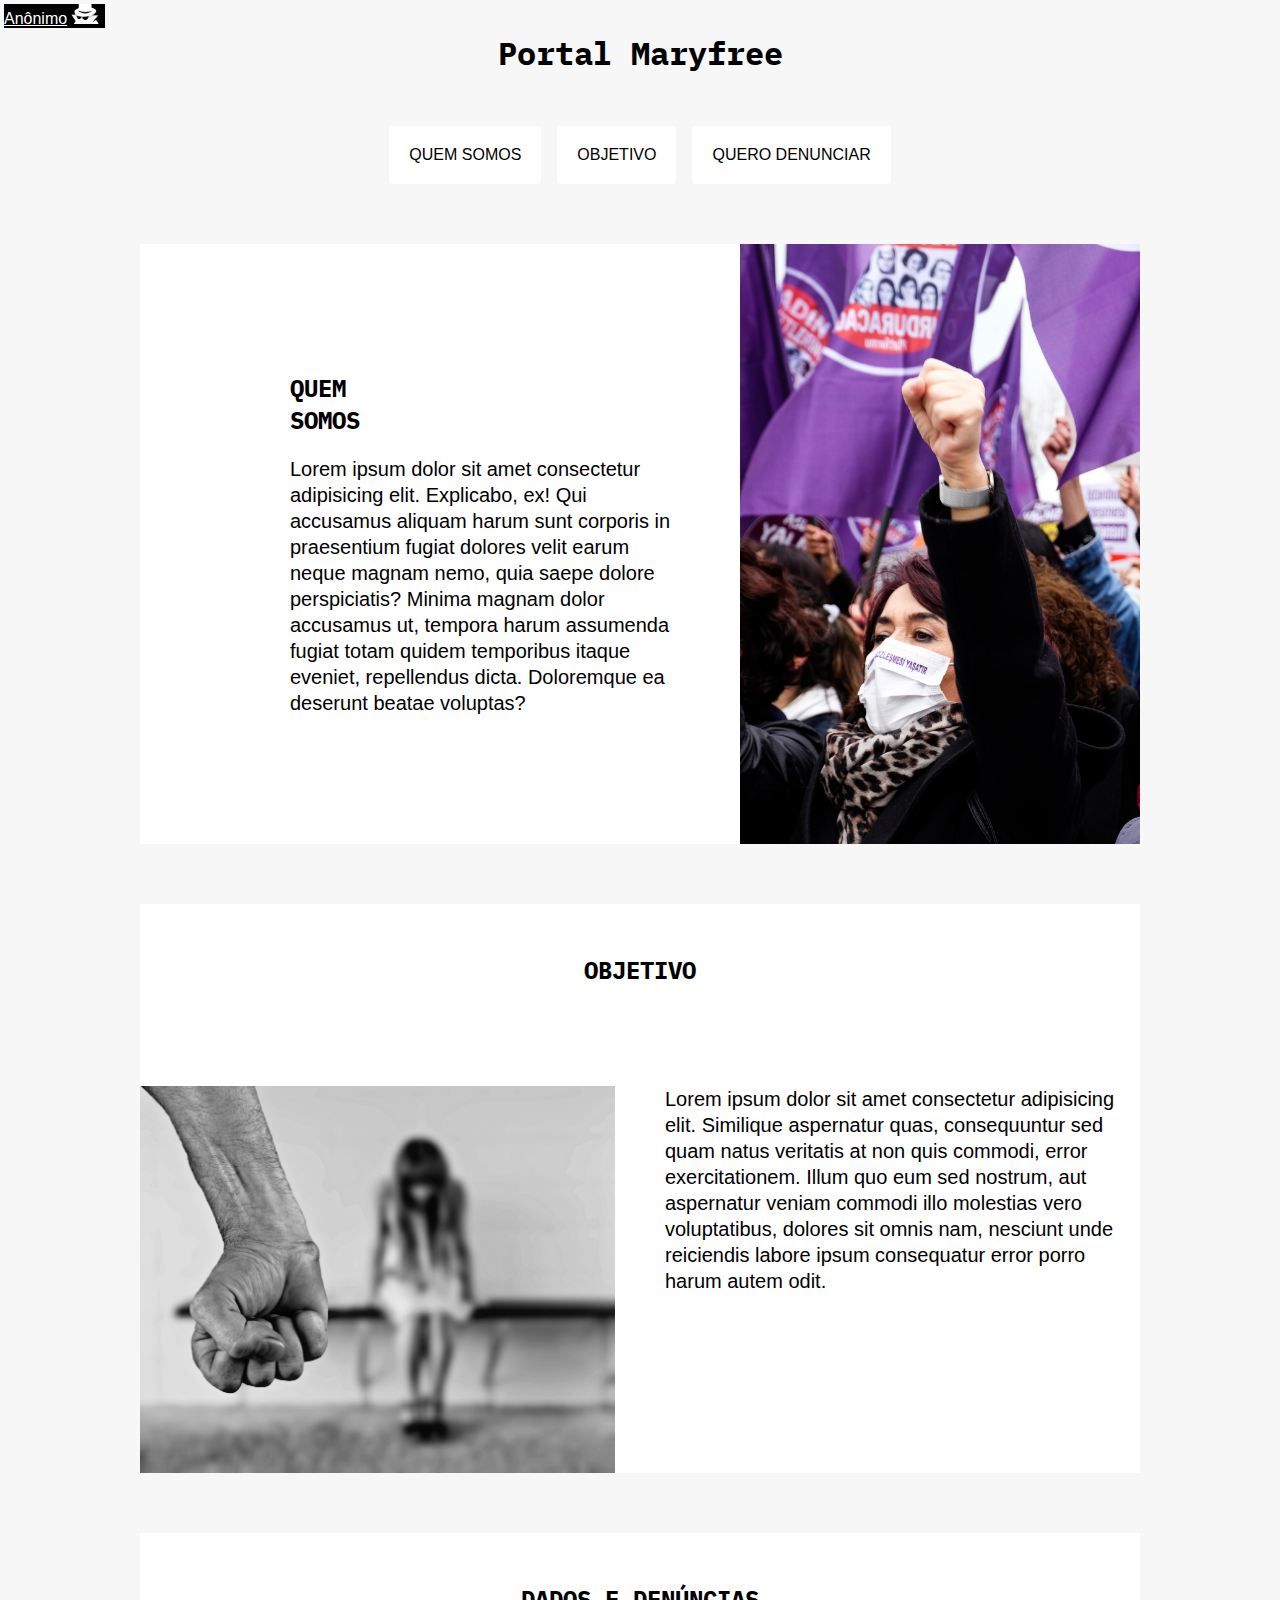
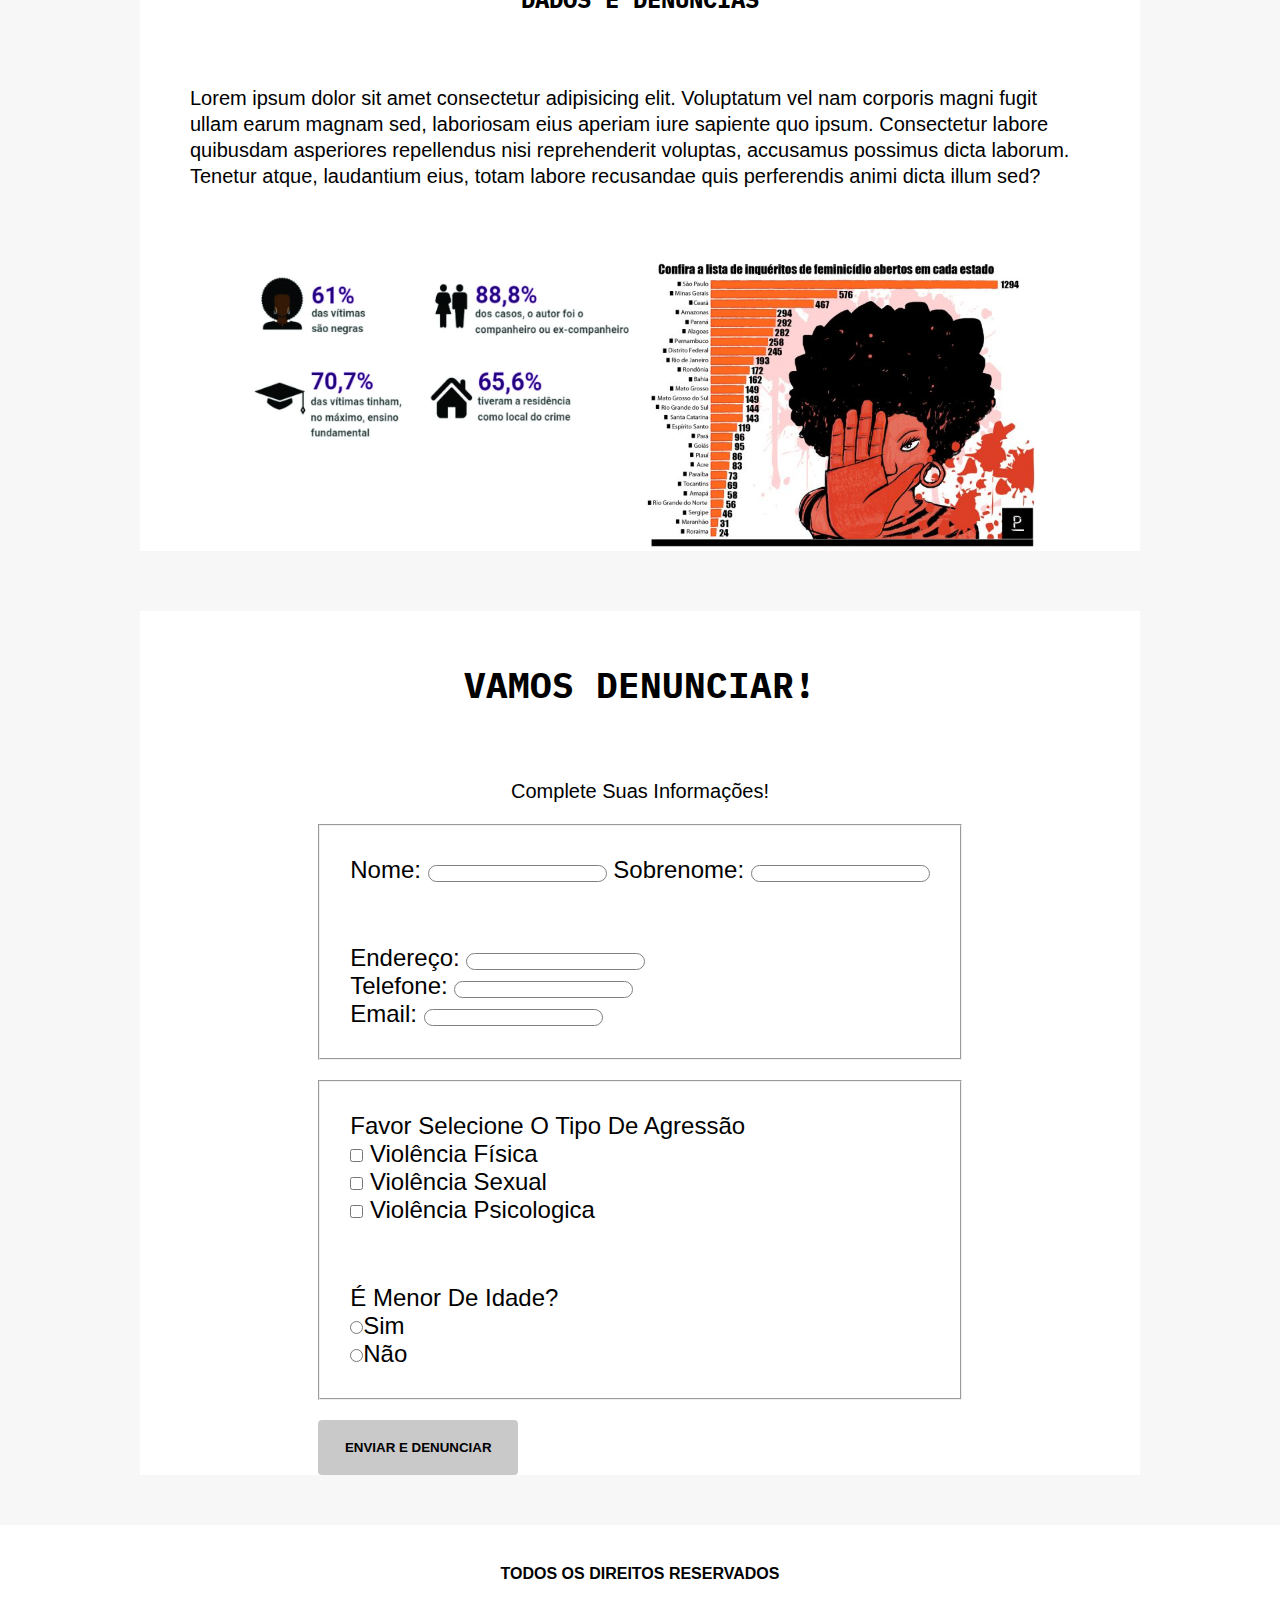
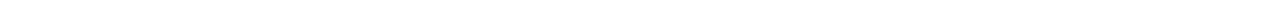
==== index.html @ cff7cf27 "first" ====
<!DOCTYPE html>
<html lang="pt-br">

<head>
    <meta charset="UTF-8" />
    <meta http-equiv="X-UA-Compatible" content="IE=edge" />
    <meta name="viewport" content="width=device-width, initial-scale=1.0" />
    <link rel="preconnect" href="https://fonts.googleapis.com">
    <link rel="preconnect" href="https://fonts.gstatic.com" crossorigin>
    <link href="https://fonts.googleapis.com/css2?family=IBM+Plex+Mono:wght@400;700&display=swap" rel="stylesheet">
    <title>portal Maryfree</title>
    <link rel="stylesheet" href="CSS/style.css" />
</head>

<body>
    <a class="anonimo" href="html/anonimo.html">Anônimo<img src="img/anonimo.jpg" alt=""></a>
    <h1 class="titulo">Portal Maryfree</h1>
    <nav class="navegacao">
        <a href="#quemsomos">Quem Somos</a>
        <a href="#objetivos">Objetivo</a>
        <a href="#denuncia">Quero Denunciar</a>
    </nav>

    <header class="principal">
        <div class="principal-quem" id="quemsomos">
            <div class="principal1">
            <h2>Quem <br> Somos</h2>

            <p >
                Lorem ipsum dolor sit amet consectetur adipisicing elit. Explicabo,
                ex! Qui accusamus aliquam harum sunt corporis in praesentium fugiat
                dolores velit earum neque magnam nemo, quia saepe dolore perspiciatis?
                Minima magnam dolor accusamus ut, tempora harum assumenda fugiat totam
                quidem temporibus itaque eveniet, repellendus dicta. Doloremque ea
                deserunt beatae voluptas?
            </p>
            </div>

            <img src="img/luta.jpg" alt="" />
        </div>

        <div class="objetivos" id="objetivos">
            <h2>Objetivo</h2>

            <img src="img/agressao.jpg" alt="" />

            
            <p>
                Lorem ipsum dolor sit amet consectetur adipisicing elit. Similique
                aspernatur quas, consequuntur sed quam natus veritatis at non quis
                commodi, error exercitationem. Illum quo eum sed nostrum, aut
                aspernatur veniam commodi illo molestias vero voluptatibus, dolores
                sit omnis nam, nesciunt unde reiciendis labore ipsum consequatur error
                porro harum autem odit.
            </p>
        </div>
        <div class="dados">
            <h2>Dados e Denúncias</h2>
            <p>
                Lorem ipsum dolor sit amet consectetur adipisicing elit. Voluptatum
                vel nam corporis magni fugit ullam earum magnam sed, laboriosam eius
                aperiam iure sapiente quo ipsum. Consectetur labore quibusdam
                asperiores repellendus nisi reprehenderit voluptas, accusamus possimus
                dicta laborum. Tenetur atque, laudantium eius, totam labore recusandae
                quis perferendis animi dicta illum sed?
            </p>
            <div class="imagens">
                <img src="img/dados.jpg" alt="" />
                <img src="img/dados3.jpg" alt="" />
            </div>
        </div>
        <div class="formulário" id="denuncia">
            <h2>Vamos Denunciar!</h2>
            <p>Complete suas informações!</p>
            <form action="" >
                <fieldset>
                    <div>
                        <label for="">Nome: </label>
                        <input type="text" />
                        <label for="">Sobrenome: </label>
                        <input type="text" />
                    </div>

                    <div>
                        <label for="">Endereço: </label>
                        <input type="text" /><br>
                        <label for="">Telefone: </label>
                        <input type="text" /><br>
                        <label for="">Email: </label>
                        <input type="email" name="" id="" />
                    </div>
                </fieldset>

                <fieldset>
                    <div>
                        <label for="">Favor selecione o tipo de agressão</label><br>
                        <input type="checkbox" name="" id="" />
                        <label for="">violência física</label><br>
                        <input type="checkbox" name="" id="" />
                        <label for="">violência Sexual</label><br>
                        <input type="checkbox" name="" id="" />
                        <label for="">violência Psicologica</label><br>
                    </div>

                    <div>
                        <label for="">É menor de Idade?</label><br>
                        <label for=""> <input type="radio" />Sim </label><br>
                        <label for=""> <input type="radio" />Não </label>
                    </div>
                </fieldset>
                <button class="btn" type="submit">Enviar e denunciar</button>
            </form>
            
        </div>
    </header>

    <footer class="rodape">Todos os direitos Reservados</footer>
</body>

</html>
---- CSS/style.css ----
*{
    box-sizing: border-box;
    margin: 0;
    padding: 0;
    scroll-behavior: smooth;
}

body{
    background-color: #f7f7f7;
    font-family: sans-serif;


}

h2, h1{
    font-family: 'IBM Plex Mono', monospace;
}

img{
    max-width: 100%;
}
p {
    font-size: 1.25rem;
    line-height: 1.3;
  }

h2{
    text-transform: uppercase;
}
.titulo{
    display: flex;
    justify-content: center;
    padding: 2rem;
    margin-bottom: 20px;
}

.navegacao{
    display: flex;
    justify-content: center;
    gap: 1rem;
}

.navegacao a{
    text-decoration: none;
    text-transform: uppercase;
    color: black;
    background-color: white;
    padding: 20px;
    display: block;
    border-radius: 4px;
    text-align: center;
}

.navegacao a:hover{
    outline: 2px solid red;
}

.anonimo{
    color: white;
    background-color: black;
    display: block;
    position: fixed;
    top: 4px;
    left: 4px;
}

.anonimo img{
    height: 20px;

}

.principal{
    display: grid;
    justify-items: center;
    gap: 60px;
    margin-top: 60px;

    
}
.principal div{
    max-width: 1000px;
    background-color: white;
}

.principal-quem{
    display: grid;
    grid-template-columns:  .5fr 2fr 2fr;
    gap: 50px;
    align-items: center;
}

.principal-quem div{
    grid-column: 2;
    display: grid;
    gap: 20px;
}

/* OBJETIVO */

.objetivos{
    
    display: grid;
    gap: 50px   ;
    grid-template-columns: 1fr 1fr;
    justify-items: center;
}

.objetivos h2{
    grid-column: 1/3;
    padding: 50px;
}

/* DADOS */

.dados{
    display: flex;
    flex-direction: column;
    align-items: center;
    gap: 20px;

}
.dados h2{
    padding: 50px;
}
.dados p{
    margin: 0px 50px 50px 50px;
    
}
.dados .imagens{
    max-width: 800px;
    display: grid;
    grid-template-columns: 1fr 1fr;
}

/* Formulário */

.formulário{
    display: flex;
    flex-direction: column;
    margin: auto;
    gap: 20px;
    font-size: 1.5rem;
    text-transform: capitalize;
    width: 100%;

}
.formulário h2{
    padding: 50px;
}
.formulário h2, .formulário p{
    margin: auto;
}
.formulário form{
    display: grid;
    gap: 20px;
    justify-content: center;
}
fieldset{
    max-width: 800px;
    display: flex;
    flex-direction: column;
    grid: 20px;

}

fieldset div{
    margin: 30px;
}


input{
    outline: unset;
    max-width: 300px;
    border: 1px solid gray;
    border-radius: 20px;
}

.btn{
    max-width: 200px;
    padding: 20px;
    text-transform: uppercase;
    font-weight: 700;
    background-color: rgb(202, 201, 201);
    border: 0;
    border-radius: 4px;
    
}

.btn:hover{
    background-color: rgb(170, 169, 169);
}


.rodape{
    background: #fff;
    text-align: center;
    padding: 40px;
    margin-top: 50px;
    text-transform: uppercase;
    font-weight: bold;
}

@media(max-width: 700px){
    body{
        background-color: blueviolet;
    }

    h2{
        color: gray;
    }

    .principal-quem{
        grid-template-columns: 1fr;
    }

    .principal-quem div{
        grid-column: 1;
    }
    .objetivos{
        grid-template-columns: 1fr;
    }
    .objetivos h2{
        grid-column: 1;
    }

    .navegacao{
        padding: 1rem;
    }

    .principal-quem, .objetivos, .dados img{
        padding: 1rem;
    }
    
}
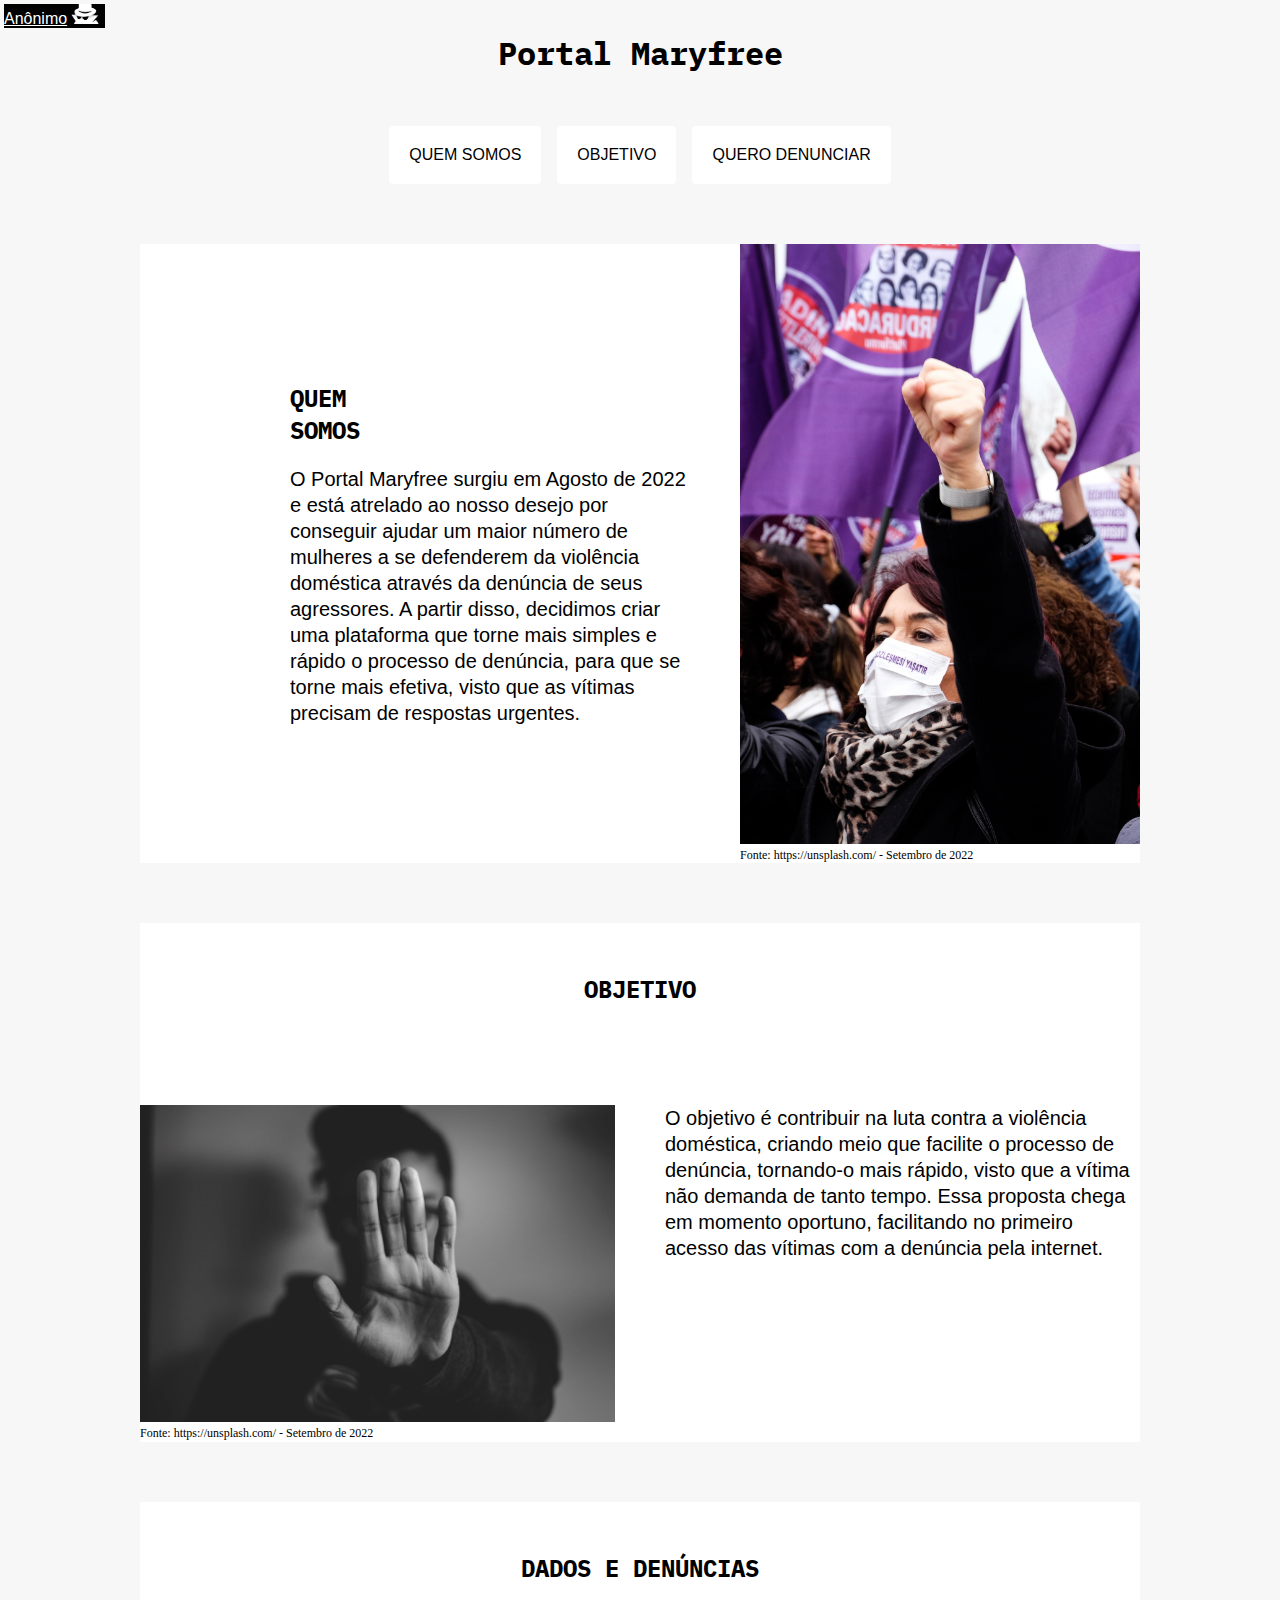
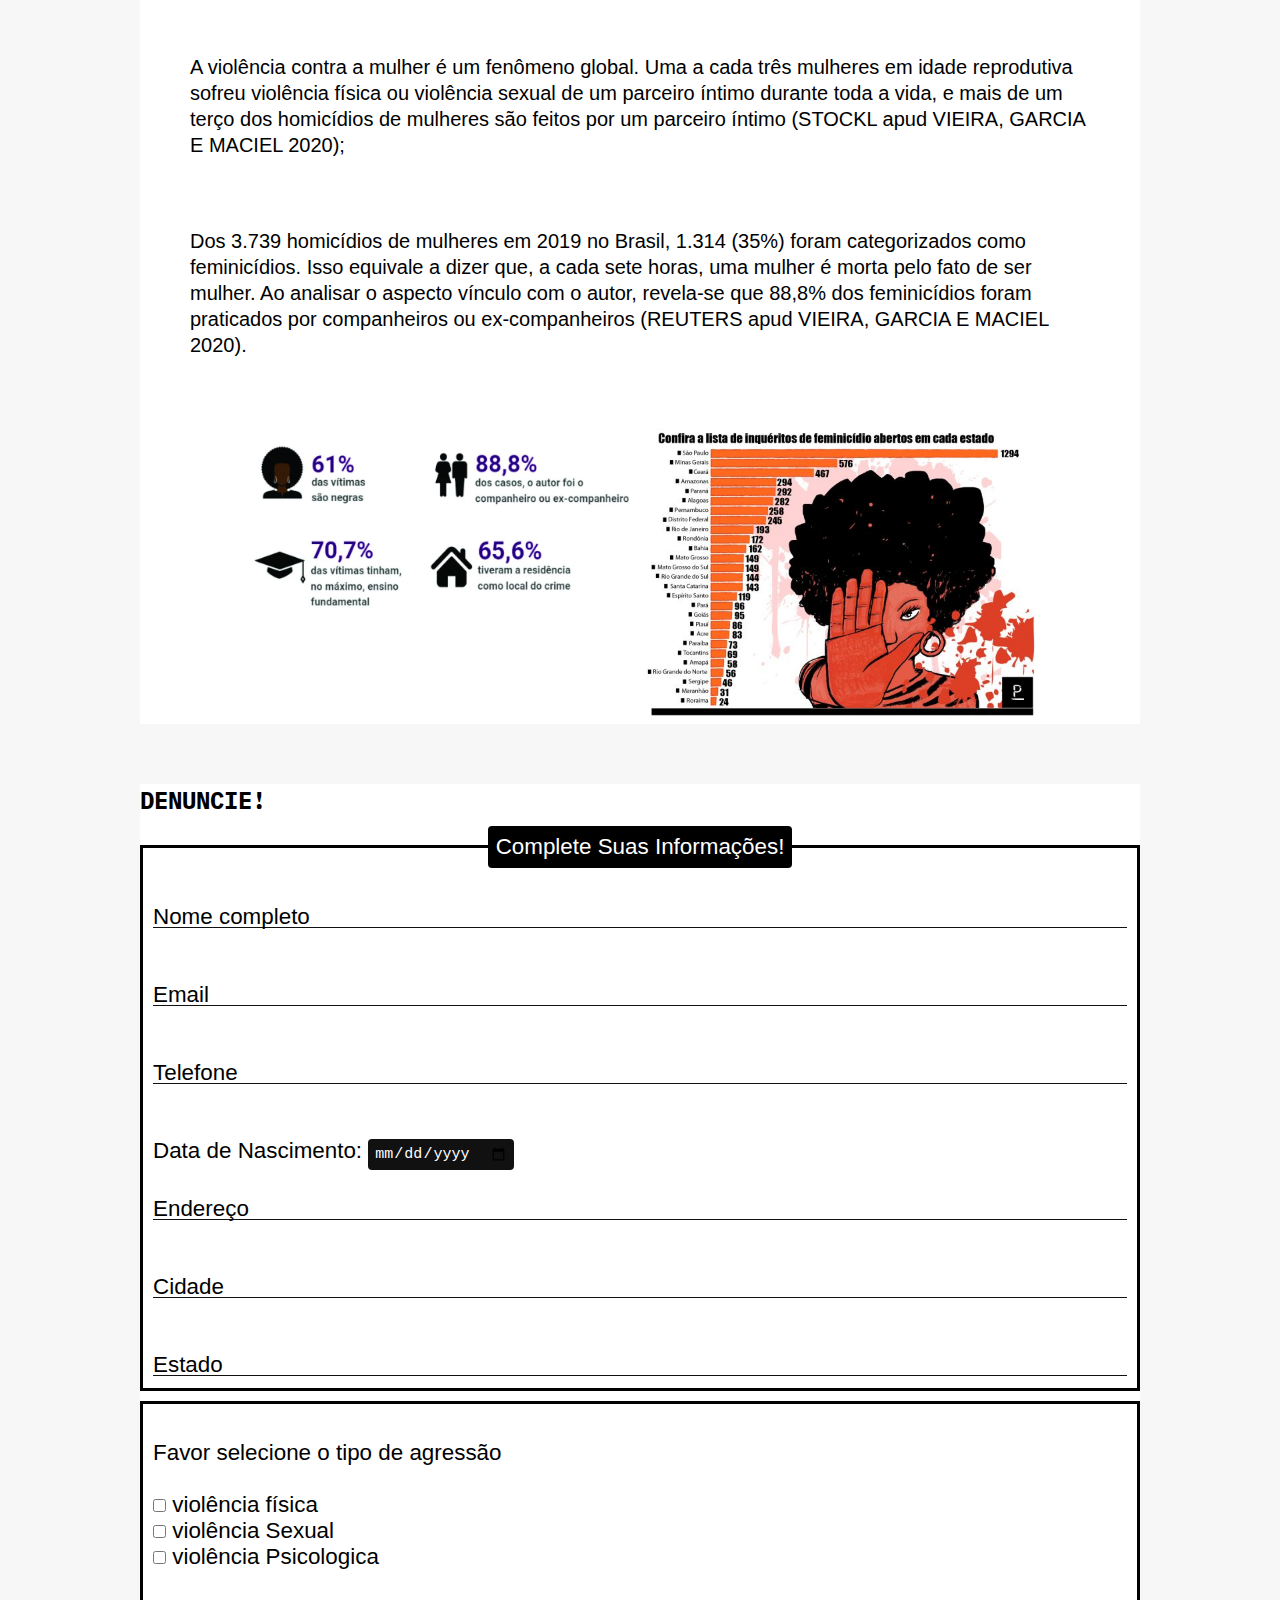
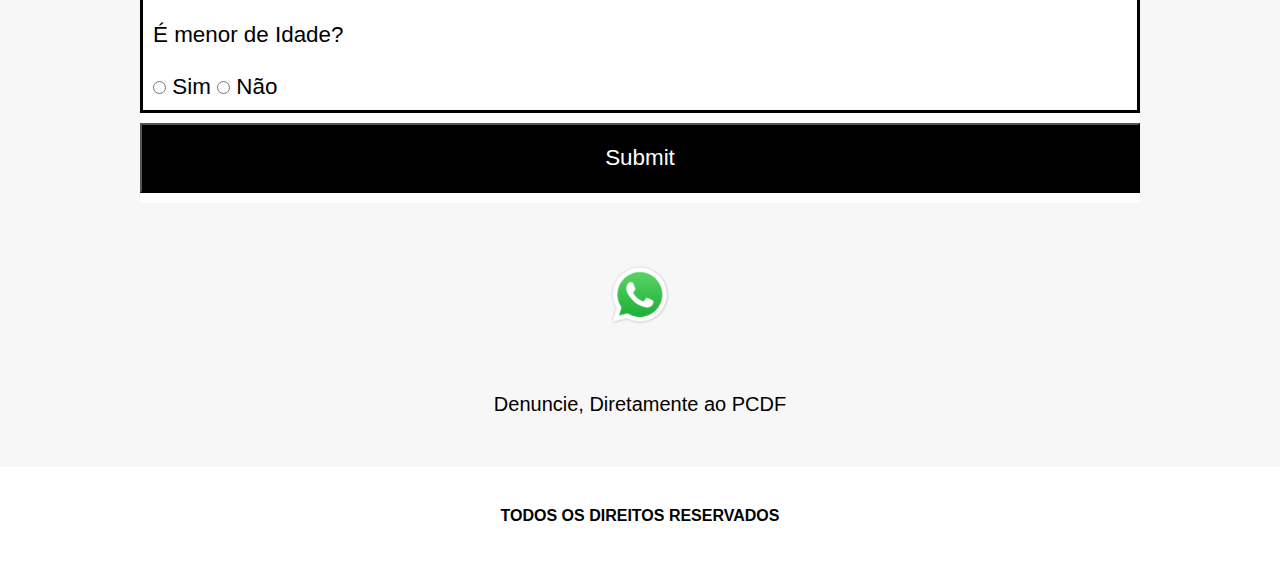
==== commit eba7b0d5: "Alterações feitas" ====
--- a/index.html
+++ b/index.html
@@ -26,74 +26,96 @@
             <div class="principal1">
             <h2>Quem <br> Somos</h2>
 
-            <p >
-                Lorem ipsum dolor sit amet consectetur adipisicing elit. Explicabo,
-                ex! Qui accusamus aliquam harum sunt corporis in praesentium fugiat
-                dolores velit earum neque magnam nemo, quia saepe dolore perspiciatis?
-                Minima magnam dolor accusamus ut, tempora harum assumenda fugiat totam
-                quidem temporibus itaque eveniet, repellendus dicta. Doloremque ea
-                deserunt beatae voluptas?
+            <p>
+                O Portal Maryfree surgiu em Agosto de 2022 e está atrelado ao nosso desejo por conseguir ajudar um maior número de mulheres a se defenderem da violência doméstica através da denúncia de seus agressores. A partir disso, decidimos criar uma plataforma que torne mais simples e rápido o processo de denúncia, para que se torne mais efetiva, visto que as vítimas precisam de respostas urgentes.
             </p>
             </div>
 
-            <img src="img/luta.jpg" alt="" />
+            <div><abbr title="Fonte: https://unsplash.com/; 09/2022"><img src="img/luta.jpg" alt="" /></abbr>
+                <p class="fonte">Fonte: https://unsplash.com/ - Setembro de 2022</p>
+            </div>
+            
         </div>
 
         <div class="objetivos" id="objetivos">
             <h2>Objetivo</h2>
-
-            <img src="img/agressao.jpg" alt="" />
+            <div>
+                <abbr title="Fonte: https://unsplash.com/; 09/2022"><img src="img/agressao.jpg" alt="" /></abbr>
+                <p class="fonte">Fonte: https://unsplash.com/ - Setembro de 2022</p>
+            </div>
+            
 
             
             <p>
-                Lorem ipsum dolor sit amet consectetur adipisicing elit. Similique
-                aspernatur quas, consequuntur sed quam natus veritatis at non quis
-                commodi, error exercitationem. Illum quo eum sed nostrum, aut
-                aspernatur veniam commodi illo molestias vero voluptatibus, dolores
-                sit omnis nam, nesciunt unde reiciendis labore ipsum consequatur error
-                porro harum autem odit.
+                O objetivo é contribuir na luta contra a violência doméstica, criando meio que facilite o processo de denúncia, tornando-o mais rápido, visto que a vítima não demanda de tanto tempo. Essa proposta chega em momento oportuno, facilitando no primeiro acesso das vítimas com a denúncia pela internet.
             </p>
         </div>
         <div class="dados">
             <h2>Dados e Denúncias</h2>
             <p>
-                Lorem ipsum dolor sit amet consectetur adipisicing elit. Voluptatum
-                vel nam corporis magni fugit ullam earum magnam sed, laboriosam eius
-                aperiam iure sapiente quo ipsum. Consectetur labore quibusdam
-                asperiores repellendus nisi reprehenderit voluptas, accusamus possimus
-                dicta laborum. Tenetur atque, laudantium eius, totam labore recusandae
-                quis perferendis animi dicta illum sed?
+                A violência contra a mulher é um fenômeno global. Uma a cada três mulheres em idade reprodutiva sofreu violência física ou violência sexual de um parceiro íntimo durante toda a vida, e mais de um terço dos homicídios de mulheres são feitos por um parceiro íntimo (STOCKL apud VIEIRA, GARCIA E MACIEL 2020);
+            </p>
+            <p>
+                Dos 3.739 homicídios de mulheres em 2019 no Brasil, 1.314 (35%) foram categorizados como feminicídios. Isso equivale a dizer que, a cada sete horas, uma mulher é morta pelo fato de ser mulher. Ao analisar o aspecto vínculo com o autor, revela-se que 88,8% dos feminicídios foram praticados por companheiros ou ex-companheiros (REUTERS apud VIEIRA, GARCIA E MACIEL 2020).
             </p>
             <div class="imagens">
-                <img src="img/dados.jpg" alt="" />
-                <img src="img/dados3.jpg" alt="" />
+                <div>
+                    <abbr title="Fonte: https://www.naosecale.ms.gov.br/violencia-contra-a-mulher/; 09/2022"><img class="dados-imagem" src="img/dados.jpg" alt="" /></abbr>
+                </div>
+                <div>
+                   <abbr title="Fonte: http://fecosul.com.br/noticias/2019_ja_registra_ao_menos_12_casos_de_feminicidio; 09/2022"><img class="dados-imagem" src="img/dados3.jpg" alt="" /></abbr> 
+                </div>
+                
             </div>
         </div>
         <div class="formulário" id="denuncia">
-            <h2>Vamos Denunciar!</h2>
-            <p>Complete suas informações!</p>
+            <h2>Denuncie!</h2>
             <form action="" >
                 <fieldset>
-                    <div>
-                        <label for="">Nome: </label>
-                        <input type="text" />
-                        <label for="">Sobrenome: </label>
-                        <input type="text" />
+                    <legend>Complete Suas Informações!</legend>
+                    <br>
+                    <div class="inputBox">
+                        <input type="text" name="nome" id="nome" class="inputUser" required>
+                        <label for="nome" class="labelInput">Nome completo</label>
+                    </div>
+                    <br><br>
+                    <div class="inputBox">
+                        <input type="text" name="email" id="email" class="inputUser" required>
+                        <label for="email" class="labelInput">Email</label>
+                    </div>
+                    <br><br>                  
+
+                    <div class="inputBox">
+                        <input type="tel" name="telefone" id="telefone" class="inputUser" required>
+                        <label for="telefone" class="labelInput">Telefone</label>
                     </div>
 
-                    <div>
-                        <label for="">Endereço: </label>
-                        <input type="text" /><br>
-                        <label for="">Telefone: </label>
-                        <input type="text" /><br>
-                        <label for="">Email: </label>
-                        <input type="email" name="" id="" />
-                    </div>
+                <br><br>
+                
+                <label for="data_nascimento">Data de Nascimento:</label>
+                <input type="date" name="data_nascimento" id="data_nascimento" required>
+                <br><br>
+                <div class="inputBox">
+                    <input type="text" name="endereco" id="endereco" class="inputUser" required>
+                    <label for="endereco" class="labelInput">Endereço</label>
+                </div>
+                <br><br>
+                <div class="inputBox">
+                    <input type="text" name="cidade" id="cidade" class="inputUser" required>
+                    <label for="cidade" class="labelInput">Cidade</label>
+                </div>
+                <br><br>
+                <div class="inputBox">
+                    <input type="text" name="estado" id="estado" class="inputUser" required>
+                    <label for="estado" class="labelInput">Estado</label>
+                </div>
+                
                 </fieldset>
 
                 <fieldset>
+                    <br>
                     <div>
-                        <label for="">Favor selecione o tipo de agressão</label><br>
+                        <label for="">Favor selecione o tipo de agressão</label><br><br>
                         <input type="checkbox" name="" id="" />
                         <label for="">violência física</label><br>
                         <input type="checkbox" name="" id="" />
@@ -101,19 +123,25 @@
                         <input type="checkbox" name="" id="" />
                         <label for="">violência Psicologica</label><br>
                     </div>
-
+                    <br><br>
                     <div>
-                        <label for="">É menor de Idade?</label><br>
-                        <label for=""> <input type="radio" />Sim </label><br>
-                        <label for=""> <input type="radio" />Não </label>
+                        <label for="">É menor de Idade?</label><br><br>
+                        <input type="radio" id="menor" name="idade" value="sim" required>
+                        <label for="masculino">Sim</label>
+                        
+                        <input type="radio" id="menor" name="idade" value="não" required>
+                        <label for="outro">Não</label>                     
                     </div>
                 </fieldset>
-                <button class="btn" type="submit">Enviar e denunciar</button>
+
+                <input type="submit" name="submit" id="submit">
             </form>
             
         </div>
+        <a href="https://api.whatsapp.com/send?phone=5561986261197&text=" target="_blank"><img src="img/WhatsApp.svg.webp" class="whats" alt=""></a><p>Denuncie, Diretamente ao PCDF</p>
+
     </header>
-
+    
     <footer class="rodape">Todos os direitos Reservados</footer>
 </body>
 
--- a/CSS/style.css
+++ b/CSS/style.css
@@ -52,7 +52,7 @@
 }
 
 .navegacao a:hover{
-    outline: 2px solid red;
+    outline: 2px solid black;
 }
 
 .anonimo{
@@ -89,10 +89,14 @@
     align-items: center;
 }
 
-.principal-quem div{
+.principal-quem .principal1{
     grid-column: 2;
     display: grid;
     gap: 20px;
+}
+.fonte{
+    font-family: Georgia, 'Times New Roman', Times, serif;
+    font-size: 12px;
 }
 
 /* OBJETIVO */
@@ -131,10 +135,82 @@
     display: grid;
     grid-template-columns: 1fr 1fr;
 }
-
 /* Formulário */
 
 .formulário{
+    width: 100%;
+    font-family: Arial, Helvetica, sans-serif;
+
+}
+
+fieldset{
+    border: 3px solid black;
+    margin-top: 10px;
+    font-size: 1.4rem;
+    padding: 10px;
+}
+legend{
+    background-color: black;
+    color: white;
+    padding: 8px;
+    text-align: center;
+    border-radius: 4px;
+}
+
+.inputBox{
+    position: relative;
+}
+.inputUser{
+    background: none;
+    border: none;
+    border-bottom: 1px solid #111;
+    outline: none;
+    font-size: 15px;
+    width: 100%;
+    letter-spacing: 2px;
+}
+.labelInput{
+    position: absolute;
+    top: 0px;
+    left: 0px;
+    pointer-events: none;
+    transition: .5s;
+}
+
+.inputUser:focus ~ .labelInput, .inputUser:valid ~ .labelInput{
+    top: -20px;
+    font-size: 12px;
+    color: #ccc;
+    background: black;
+}
+
+#data_nascimento{
+    border: none;
+    padding: 6px;
+    border-radius: 4px;
+    outline: none;
+    font-size: 15px;
+    background-color: #111;
+    color: white;
+}
+
+#submit{
+    background-color: black;
+    color: white;
+    padding: 20px 50px;
+    margin-top: 10px;
+    margin-bottom: 10px;
+    width: 100%;
+    font-size: 1.4rem;
+}
+
+#submit:hover{
+    font-size: 1.5rem;
+    background: rgb(68, 68, 68);
+
+}
+
+/* .formulário{
     display: flex;
     flex-direction: column;
     margin: auto;
@@ -161,9 +237,9 @@
     flex-direction: column;
     grid: 20px;
 
-}
-
-fieldset div{
+} */
+
+/* fieldset div{
     margin: 30px;
 }
 
@@ -184,11 +260,11 @@
     border: 0;
     border-radius: 4px;
     
-}
-
-.btn:hover{
+} */
+
+/* .btn:hover{
     background-color: rgb(170, 169, 169);
-}
+} */
 
 
 .rodape{
@@ -213,7 +289,7 @@
         grid-template-columns: 1fr;
     }
 
-    .principal-quem div{
+    .principal-quem .principal1{
         grid-column: 1;
     }
     .objetivos{
@@ -227,8 +303,15 @@
         padding: 1rem;
     }
 
-    .principal-quem, .objetivos, .dados img{
+    .principal-quem, .objetivos, .dados-imagem{
         padding: 1rem;
     }
     
+}
+
+/* */
+
+.whats{
+    width: 64px;
+    background-color: #f7f7f7;
 }